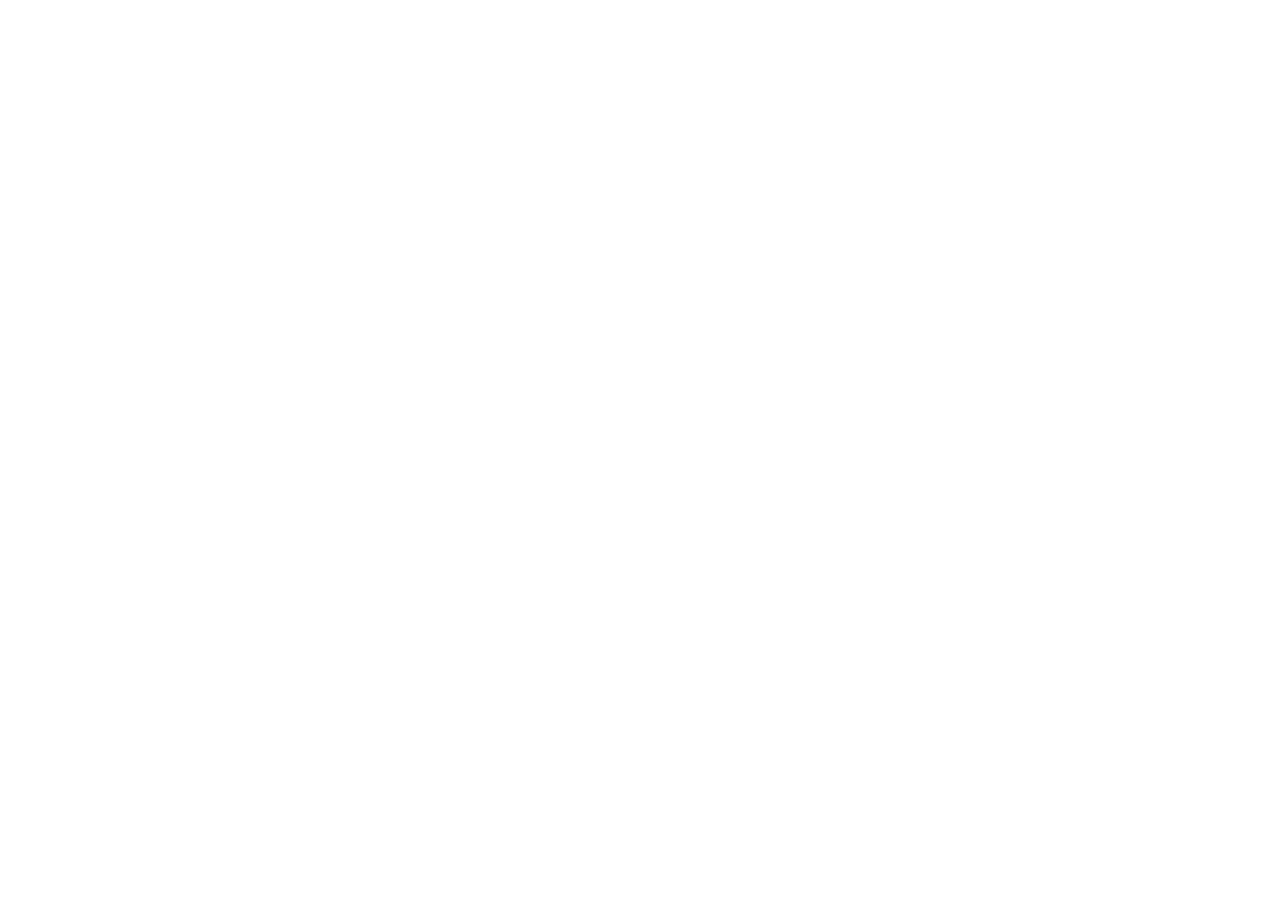
==== index.html @ a9f862e3 "" ====
<!DOCTYPE html>
<html lang="en">
<head>
    <meta charset="UTF-8">
    <meta http-equiv="X-UA-Compatible" content="IE=edge">
    <meta name="viewport" content="width=device-width, initial-scale=1.0">
    <title>Document</title>
    <link rel="stylesheet" href="style.css">
</head>
<body>
    <div id="grey_box"></div>
</body>
</html>
---- style.css ----
body {
    background-color: white;
}

#grey_box{
    width: 100%;
    height: 100%;
    /* transform: skewY(50%); */
    background-color: grey;
}
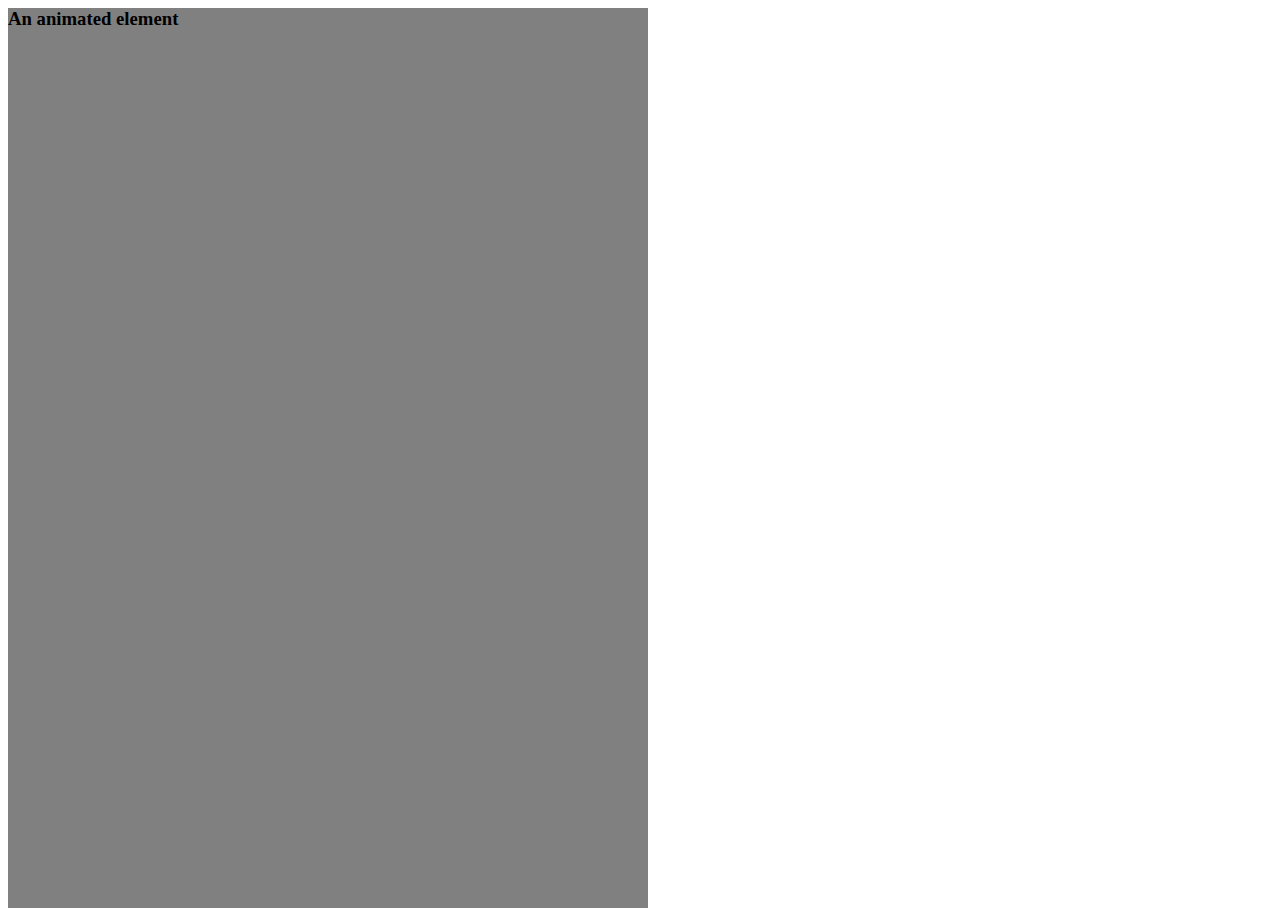
==== commit 1526da2d: "" ====
--- a/index.html
+++ b/index.html
@@ -6,8 +6,9 @@
     <meta name="viewport" content="width=device-width, initial-scale=1.0">
     <title>Document</title>
     <link rel="stylesheet" href="style.css">
+    <link rel="stylesheet" href="https://cdnjs.cloudflare.com/ajax/libs/animate.css/4.1.1/animate.min.css"/>
 </head>
 <body>
-    <div id="grey_box"></div>
+    <h3 class="animate__animated animate__fadeInRightBig grey_box ">An animated element</h3>
 </body>
 </html>--- a/style.css
+++ b/style.css
@@ -1,10 +1,16 @@
 body {
     background-color: white;
+    display: flex;
 }
 
-#grey_box{
-    width: 100%;
+.grey_box{
+    width: 50%;
     height: 100%;
+    position: absolute;
+    margin-right: 50%;
+    margin: 0px;
     /* transform: skewY(50%); */
     background-color: grey;
-}+
+}
+
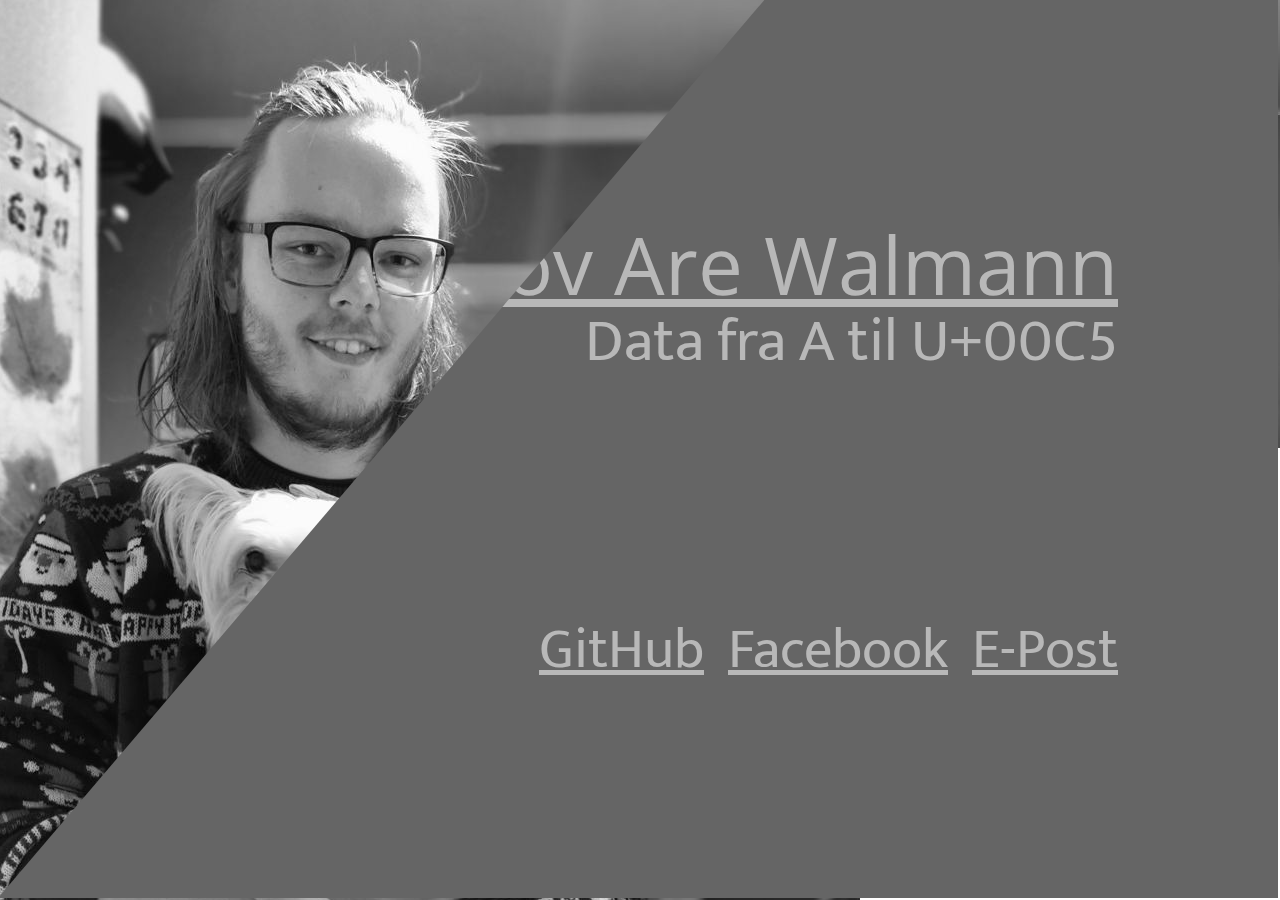
==== commit 1fbfd2b2: "" ====
--- a/index.html
+++ b/index.html
@@ -4,11 +4,54 @@
     <meta charset="UTF-8">
     <meta http-equiv="X-UA-Compatible" content="IE=edge">
     <meta name="viewport" content="width=device-width, initial-scale=1.0">
-    <title>Document</title>
+    <title>Walmann.IT</title>
     <link rel="stylesheet" href="style.css">
+    <link href='https://fonts.googleapis.com/css?family=Mukta Vaani' rel='stylesheet'>
+    <link href='https://fonts.googleapis.com/css?family=Open Sans' rel='stylesheet'>
     <link rel="stylesheet" href="https://cdnjs.cloudflare.com/ajax/libs/animate.css/4.1.1/animate.min.css"/>
 </head>
-<body>
-    <h3 class="animate__animated animate__fadeInRightBig grey_box ">An animated element</h3>
+<script>
+    first_load = true
+    function load_page(page_to_get){
+        if (first_load == false){
+            var element = document.getElementById('grey_area_container');
+            element.classList.add('animate__animated', 'animate__slideOutDown')
+            element.addEventListener('animationend', () => {
+                console.log(page_to_get)
+                if (page_to_get == 'Intro'){
+                    page_to_load = get_page('Intro_box.html');
+                }
+                if (page_to_get == "Email"){
+                    page_to_load = get_page('email_box.html');
+                }
+            });
+        }
+        if (first_load == true){
+            page_to_load = get_page('Intro_box.html');
+            // page_to_load = get_page('email_box.html');
+            document.getElementById('grey_area_container').innerHTML = page_to_load
+            first_load = false;
+        }
+
+    }
+    function get_page(href){
+        var xmlhttp = new XMLHttpRequest();
+                xmlhttp.open("GET", href, false);
+                xmlhttp.send();
+                return xmlhttp.responseText;
+    }
+    // document.getElementById('grey_area_container').innerHTML = load_page('Intro_Box.html');"
+</script>
+<body onload="load_page('Intro')">
+   
+    <div class="portrait SlideInCustom animate__animated animate__fadeInRightBig">
+        <img src="/images/Julegenser.jpg" alt="">
+    </div>
+    <div id="grey_area"class="grey_box animate__animated animate__slideInRight ">
+        <div id="grey_area_container" class="grey_box_container">
+
+
+        </div>
+    </div>
 </body>
 </html>--- a/style.css
+++ b/style.css
@@ -1,16 +1,136 @@
 body {
-    background-color: white;
+    background-color: #b8b8b8;
     display: flex;
 }
 
-.grey_box{
-    width: 50%;
-    height: 100%;
-    position: absolute;
-    margin-right: 50%;
-    margin: 0px;
-    /* transform: skewY(50%); */
-    background-color: grey;
+.portrait{
+    z-index: 0;
+    position: fixed;
+    height: 100vh;
+    margin: -10px;
 
 }
 
+.grey_box{
+    z-index: 1;
+    width: 100vw;
+    display: inherit;
+    height: 100vh;
+    margin: -10px;
+    background-color: #656565;
+    clip-path: polygon(60% 0, 100% 0, 100% 100%, 0% 100%);
+}
+
+.grey_box_container{
+    display: inherit;
+    text-align: right;
+    justify-content: right;
+    height: 100%;
+    width: 100%;
+}
+.text{
+    font-weight: normal;
+    color: #b8b8b8;
+}
+
+.SlideInCustom{
+    animation-delay: 1s;
+    /* animation-duration: 1s; */
+    /* animation-iteration-count: infinite; */
+}
+
+#Intro_Box {
+    align-content: flex-end;
+    /* align-self: center; */
+    font-size: 2.5rem;
+    font-family: "Mukta Vaani";
+    display: inherit;
+    flex-direction: column;
+    padding-right: 10rem;
+    justify-content: space-evenly;
+}
+
+#Name_And_Quote{
+    line-height: 1.5rem;
+}
+
+#Name{
+    text-decoration: underline;
+    font-family: "Open Sans"
+}
+
+#links{
+    display: inherit;
+    flex-direction: row;
+    align-self: end;
+    font-size: 3.5rem;
+}
+#links a {
+    margin-left: 1.5rem;
+    font-weight: normal;
+}
+
+#email_box {
+    height: 80vh;
+    align-self: center;
+    width: 50vw;
+    font-family: "Mukta Vaani";
+    display: flex;
+    flex-direction: column;
+    padding-right: 10rem;
+    line-height: 1rem;
+    font-size: 3.5rem;
+    font-weight: normal;
+    align-items: flex-end;
+    align-content: flex-end;
+    justify-content: center;
+}
+
+#email_box h1{
+    font-size: 5rem;
+    color: #b8b8b8;
+    font-weight: normal;
+    /* align-self: center; */
+    margin-bottom: 4rem;
+}
+
+#email_box .input_fields{
+    margin-bottom: 1rem;
+    line-height: 2.5rem;
+    font-size: 1.5rem;
+    color: #656565;
+    background-color: #b8b8b8;
+    border: 0px;
+    border-radius: 0.3rem;
+}
+
+#email_box .input_fields_short{
+    width: 70%;
+    height: 3rem;
+}
+
+#email_box .input_field_long{
+    width: 90%;
+}
+#email_box textarea{
+    padding: 1rem;
+    margin-bottom: 1rem;
+}
+#email_box #captcha_and_submit {
+    display: flex;
+    flex-direction: row;
+    align-items: center;
+    width: 100%;
+    flex-wrap: nowrap;
+    justify-content: flex-end;
+}
+#email_box #captcha_and_submit div{
+    height: 100px;
+    width: 200px;
+    background-color: red;
+    margin-right: 3rem;
+}
+#email_box #captcha_and_submit button{
+    height: 10vh;
+    width: 20vw;
+}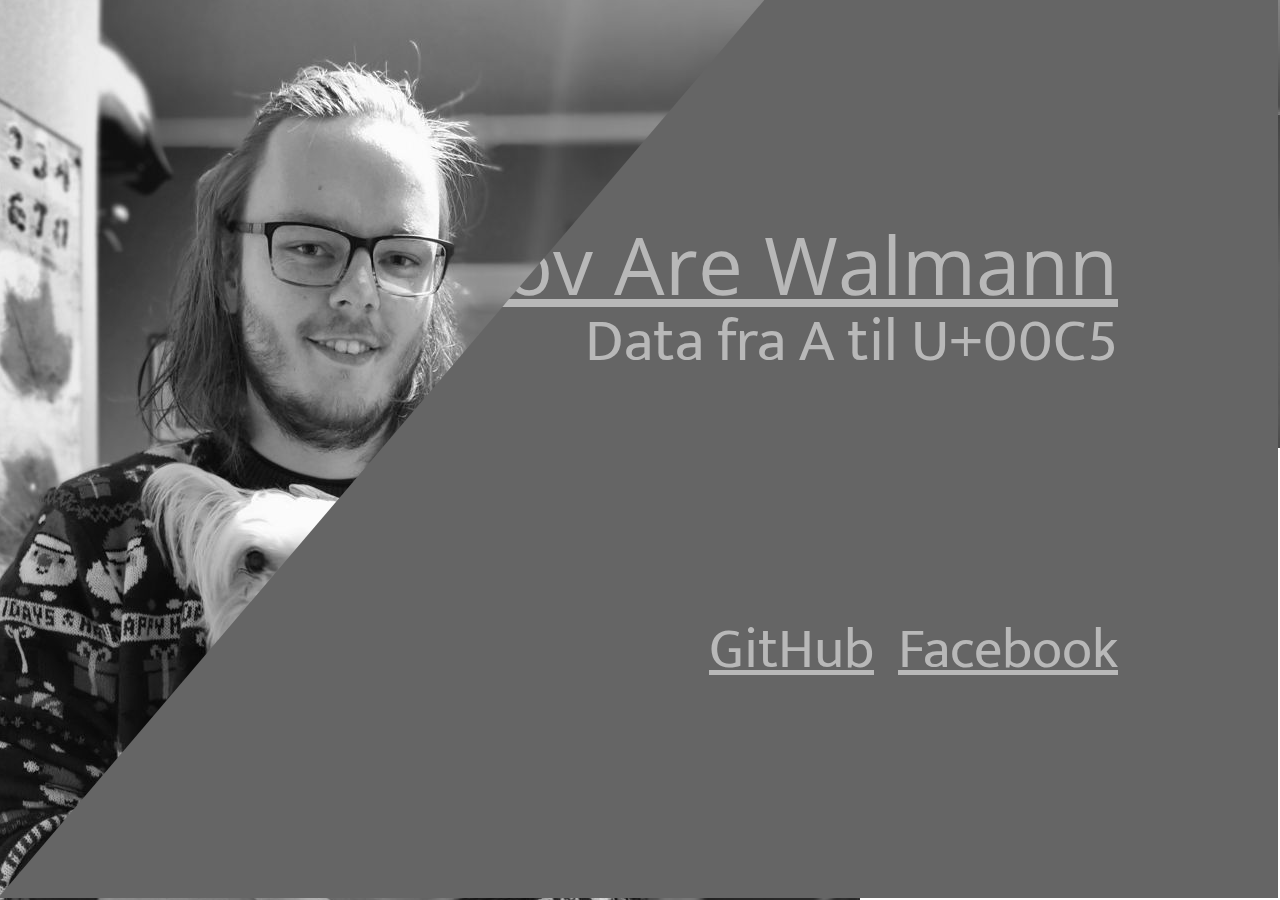
==== commit 9732988b: "Release 1.0" ====
--- a/index.html
+++ b/index.html
@@ -8,6 +8,7 @@
     <link rel="stylesheet" href="style.css">
     <link href='https://fonts.googleapis.com/css?family=Mukta Vaani' rel='stylesheet'>
     <link href='https://fonts.googleapis.com/css?family=Open Sans' rel='stylesheet'>
+    <link href='https://css.gg/arrow-left-o.css' rel='stylesheet'>
     <link rel="stylesheet" href="https://cdnjs.cloudflare.com/ajax/libs/animate.css/4.1.1/animate.min.css"/>
 </head>
 <script>
@@ -17,13 +18,18 @@
             var element = document.getElementById('grey_area_container');
             element.classList.add('animate__animated', 'animate__slideOutDown')
             element.addEventListener('animationend', () => {
-                console.log(page_to_get)
+                // console.log(page_to_get)
                 if (page_to_get == 'Intro'){
-                    page_to_load = get_page('Intro_box.html');
+                    page_to_load = get_page('/Intro_box.html');
                 }
                 if (page_to_get == "Email"){
-                    page_to_load = get_page('email_box.html');
+                    page_to_load = get_page('/email_box.html');
+                                document.getElementById('grey_area_container').innerHTML = page_to_load
+
                 }
+                document.getElementById('grey_area_container').innerHTML = page_to_load
+                element.classList.remove('animate__slideOutDown')
+                element.classList.add('animate__slideInRight')
             });
         }
         if (first_load == true){
@@ -36,6 +42,7 @@
     }
     function get_page(href){
         var xmlhttp = new XMLHttpRequest();
+                console.log(href)
                 xmlhttp.open("GET", href, false);
                 xmlhttp.send();
                 return xmlhttp.responseText;
--- a/style.css
+++ b/style.css
@@ -86,6 +86,13 @@
     justify-content: center;
 }
 
+#email_Row1{
+    display: inherit;
+    flex-direction: row;
+}
+#email_Row1 i{
+    transform: scale(2.5);
+}
 #email_box h1{
     font-size: 5rem;
     color: #b8b8b8;
